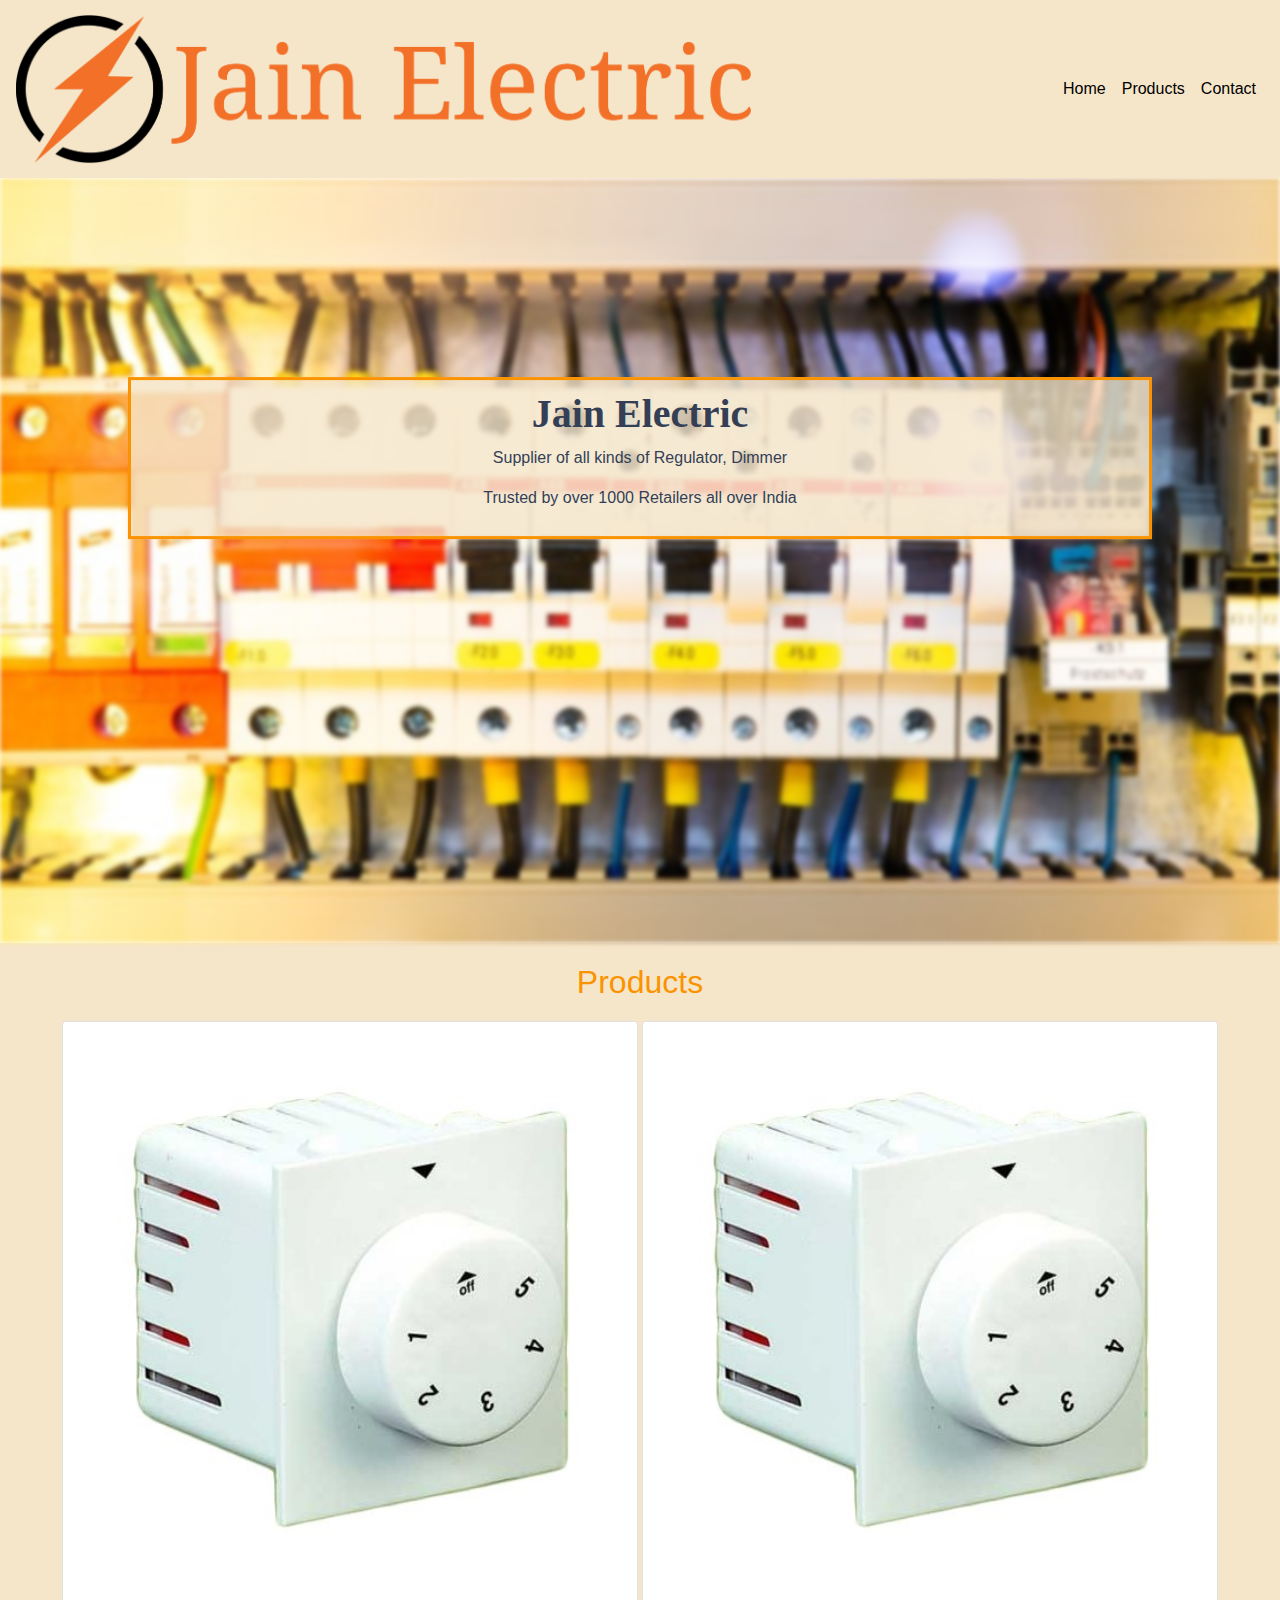
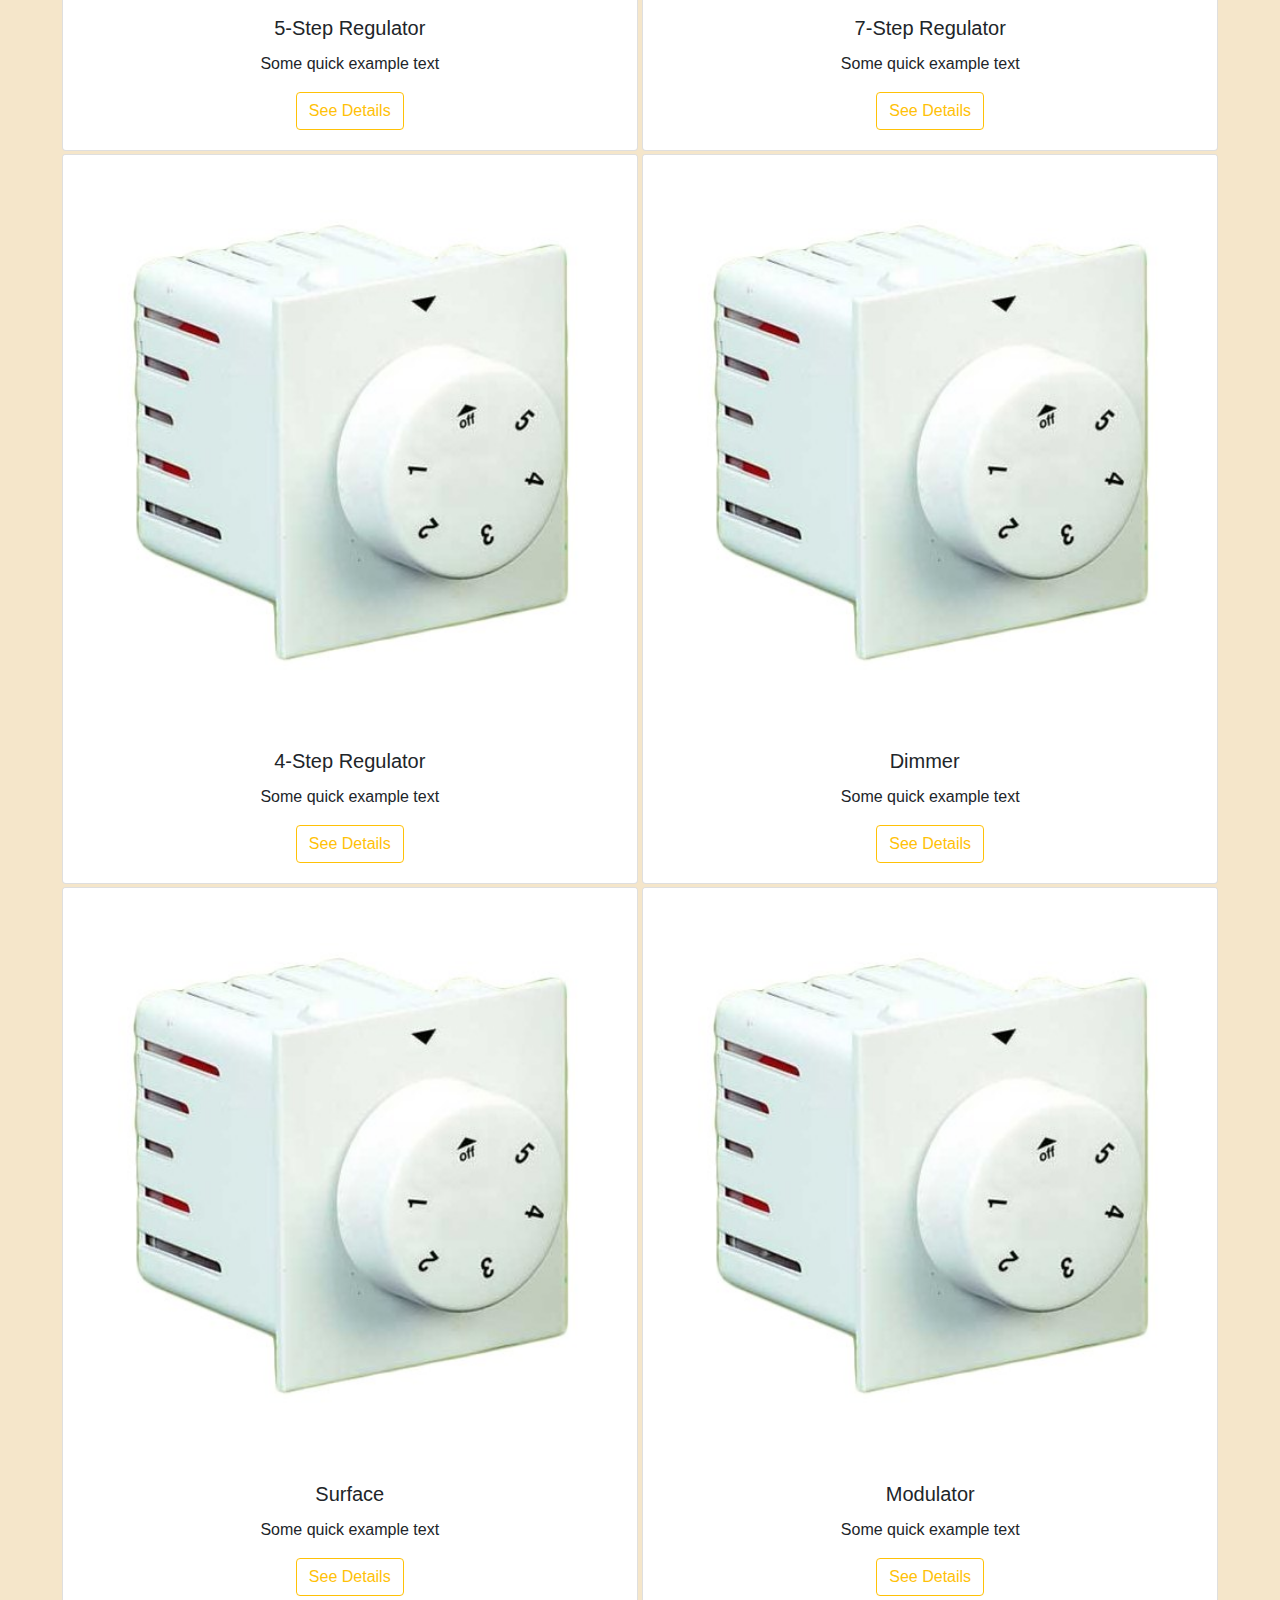
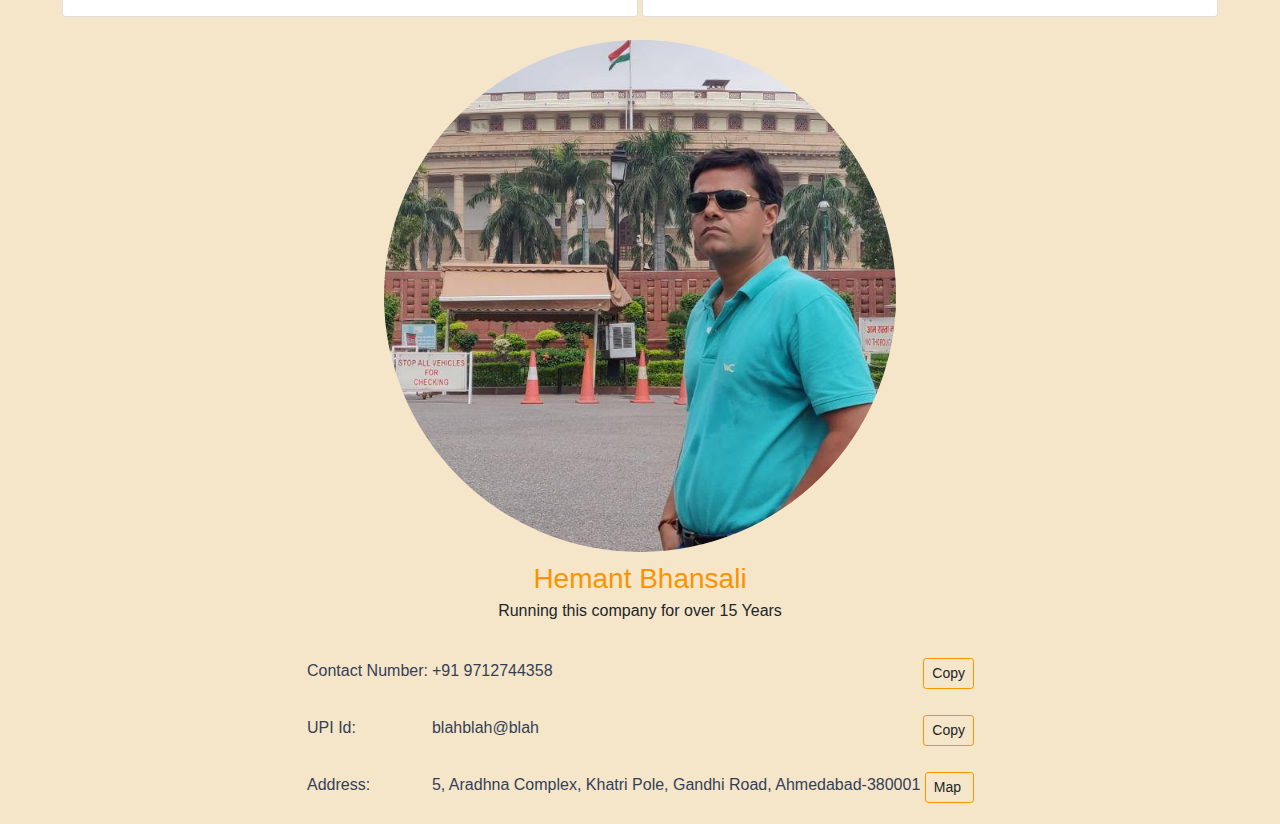
==== index.html @ d1e8cb57 "Add files via upload" ====
<!DOCTYPE html>
<html lang="en">

<head>
    <meta charset="UTF-8">
    <meta http-equiv="X-UA-Compatible" content="IE=edge">
    <meta name="viewport" content="width=device-width, initial-scale=1.0">
    <title>Jain Electric</title>

    <!-- Bootstrap CDN Link -->

    <link rel="stylesheet" href="https://maxcdn.bootstrapcdn.com/bootstrap/4.5.2/css/bootstrap.min.css">

    <!-- Bootstrap JS CDN -->

    <script src="https://ajax.googleapis.com/ajax/libs/jquery/3.5.1/jquery.min.js"></script>
    <script src="https://cdnjs.cloudflare.com/ajax/libs/popper.js/1.16.0/umd/popper.min.js"></script>
    <script src="https://maxcdn.bootstrapcdn.com/bootstrap/4.5.2/js/bootstrap.min.js"></script>

    <!-- CSS Stylesheet -->

    <link rel="stylesheet" href="styles.css">

</head>

<body>
    <nav class="navbar sticky-top navbar-expand-lg navbar-light">
        <a class="navbar-brand" href="index.html" id="logo"><img src="Images/fulllogo.png" alt="" class="logo"></a>
        <button class="navbar-toggler" type="button" data-toggle="collapse" data-target="#navbarSupportedContent"
            aria-controls="navbarSupportedContent" aria-expanded="false" aria-label="Toggle navigation">
            <span class="navbar-toggler-icon"></span>
        </button>
        <div class="collapse navbar-collapse" id="navbarSupportedContent">
            <ul class="navbar-nav ml-auto">
                <li class="nav-item">
                    <a class="nav-link" href="index.html">Home</a>
                </li>
                <li class="nav-item">
                    <a class="nav-link" href="#products-page">Products</a>
                </li>
                <li class="nav-item">
                    <a class="nav-link" href="#contact">Contact</a>
                </li>
            </ul>
        </div>
    </nav>
    <div class="first-page">
        <div class="first-page-img"></div>
        <div class="first-page-text">
            <h1>Jain Electric</h1>
            <p>Supplier of all kinds of Regulator, Dimmer</p>
            <p>Trusted by over 1000 Retailers all over India</p>
        </div>
    </div>
    <div class="products-page" id="products-page">
        <h2>Products</h2>
        <div class="card text-center" style="width: 45vw;">
            <img class="card-img-top" src="Images/5step.jpg">
            <div class="card-body">
                <h5 class="card-title">5-Step Regulator</h5>
                <p class="card-text">Some quick example text</p>
                <a href="5step.html" class="btn btn-outline-warning">See Details</a>
            </div>
        </div>
        <div class="card text-center" style="width: 45vw;">
            <img class="card-img-top" src="Images/5step.jpg">
            <div class="card-body">
                <h5 class="card-title">7-Step Regulator</h5>
                <p class="card-text">Some quick example text</p>
                <a href="7step.html" class="btn btn-outline-warning">See Details</a>
            </div>
        </div>
        <div class="card text-center" style="width: 45vw;">
            <img class="card-img-top" src="Images/5step.jpg">
            <div class="card-body">
                <h5 class="card-title">4-Step Regulator</h5>
                <p class="card-text">Some quick example text</p>
                <a href="4step.html" class="btn btn-outline-warning">See Details</a>
            </div>
        </div>
        <div class="card text-center" style="width: 45vw;">
            <img class="card-img-top" src="Images/5step.jpg">
            <div class="card-body">
                <h5 class="card-title">&nbsp;&nbsp;&nbsp;&nbsp;Dimmer&nbsp;&nbsp;&nbsp;&nbsp;&nbsp;&nbsp;</h5>
                <p class="card-text">Some quick example text</p>
                <a href="dimmer.html" class="btn btn-outline-warning">See Details</a>
            </div>
        </div>
        <div class="card text-center" style="width: 45vw;">
            <img class="card-img-top" src="Images/5step.jpg">
            <div class="card-body">
                <h5 class="card-title">Surface</h5>
                <p class="card-text">Some quick example text</p>
                <a href="surface.html" class="btn btn-outline-warning">See Details</a>
            </div>
        </div>
        <div class="card text-center" style="width: 45vw;">
            <img class="card-img-top" src="Images/5step.jpg">
            <div class="card-body">
                <h5 class="card-title">Modulator</h5>
                <p class="card-text">Some quick example text</p>
                <a href="modulator.html" class="btn btn-outline-warning">See Details</a>
            </div>
        </div>
    </div>
    <footer>
        <div class="contact-div" id="contact">
            <img src="Images/profile.jfif" class="profile-pic">
            <h3 style="margin-bottom: 3px;">Hemant Bhansali</h3>
            <p>Running this company for over 15 Years</p>
            <p>&nbsp;</p>
            <table>
                <tr>
                    <td style="color: #343F56; padding: 2px; text-align: left;vertical-align: top;">Contact Number:</td>
                    <td style="color: #343F56; padding: 2px; text-align: left;vertical-align: top;">+91 9712744358</td>
                    <td><button class="btn btn-sm bttn" onclick="copyNumber()">Copy</button><br></td>
                </tr>
                <tr>
                    <td>&nbsp;</td>
                    <td>&nbsp;</td>
                    <td>&nbsp;</td>
                </tr>
                <tr>
                    <td style="color: #343F56; padding: 2px; text-align: left;vertical-align: top;">UPI Id:</td>
                    <td style="color: #343F56; padding: 2px; text-align: left;vertical-align: top;">blahblah@blah</td>
                    <td><button class="btn btn-sm bttn" onclick="copyUPI()">Copy</button><br></td>
                </tr>
                <tr>
                    <td>&nbsp;</td>
                    <td>&nbsp;</td>
                    <td>&nbsp;</td>
                </tr>
                <tr>
                    <td style="color: #343F56; padding: 2px; text-align: left;vertical-align: top;">Address:</td>
                    <td style="color: #343F56; padding: 2px; text-align: left;vertical-align: top;">5, Aradhna Complex, Khatri Pole, Gandhi Road, Ahmedabad-380001</td>
                    <td><button class="btn btn-sm bttn" onclick="openMap()">Map&nbsp;</button><br></td>
                </tr>
            </table>
            
        </div>
    </footer>
    <script src="index.js"></script>
</body>
</html>
---- styles.css ----
*{
    margin: 0;
    padding: 0;
    box-sizing: border-box;
}

/* NAVBAR */

.logo{
    max-width: 60vw;
    height: auto;
}

.navbar{
    background-color: rgb(245, 230, 202);
}

.navbar-light .navbar-nav .nav-link{
    color: rgba(0,0,0,1);
}

/* FIRST PAGE */

.first-page-img{
    background-image: url(Images/bgImage.jpg);
    height: 85vh;
    width: 100vw;
    background-position: center;
    background-repeat: no-repeat;
    background-size: cover;
    /* Blur Effect */
    filter: blur(2px); 
    -webkit-filter: blur(2px);
}

.first-page-text{
    background-color: rgb(0,0,0); 
    background-color: rgba(245,230,202, 0.8); 
    color: #343F56;
    border: 3px solid #FB9300;
    position: absolute;
    top: 50%;
    left: 50%;
    transform: translate(-50%, -45%);
    z-index: 2;
    width: 80%;
    padding: 10px;
    text-align: center;
}
.first-page-text h1{
    font-family: 'Times New Roman', Times, serif;
    font-weight: bold;
}

/* PRODUCTS PAGE */

.products-page{
    padding-top: 20px;
    text-align: center;
    background-color: #F5E6CA;
}

.products-page h2{
    color: #FB9300;
    margin-bottom: 20px;
}

.card{
    display: inline-block;
    margin-bottom: 3px;
}

/* FOOTER */

footer{
    background-color: #F5E6CA;
    padding: 20px;
    text-align: center;
    align-items: center;
}

.profile-pic{
    width: 40vw;
    height: 40vw;
    border-radius: 50%;
}

.contact-div h3{
    
    margin-top: 10px;
    color: #FB9300; 
    
}
.contact-div p{
    margin-bottom: 5px;
}

.bttn{
    border-color: #FB9300;
    margin: 1px;
    float: right;
}

.footer-links{
    color: #F54748;
}
table{
    margin: auto;
}
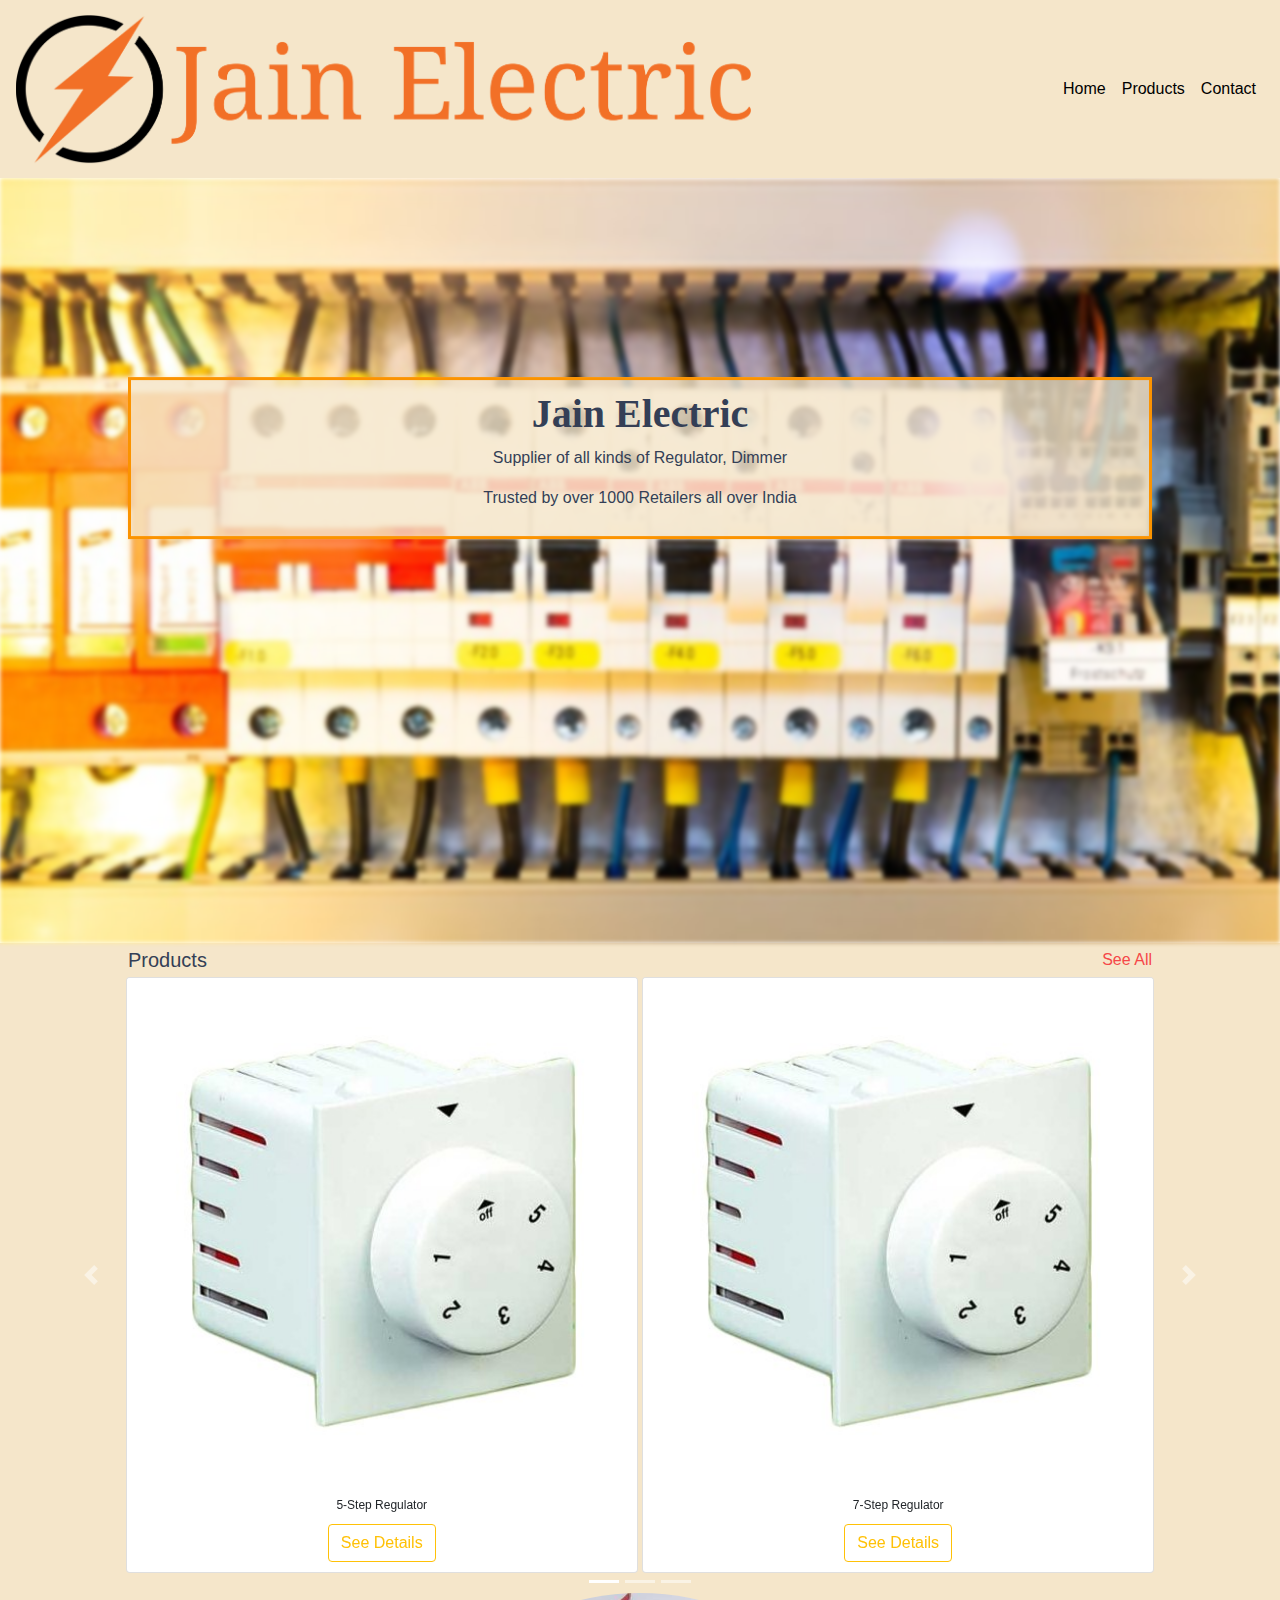
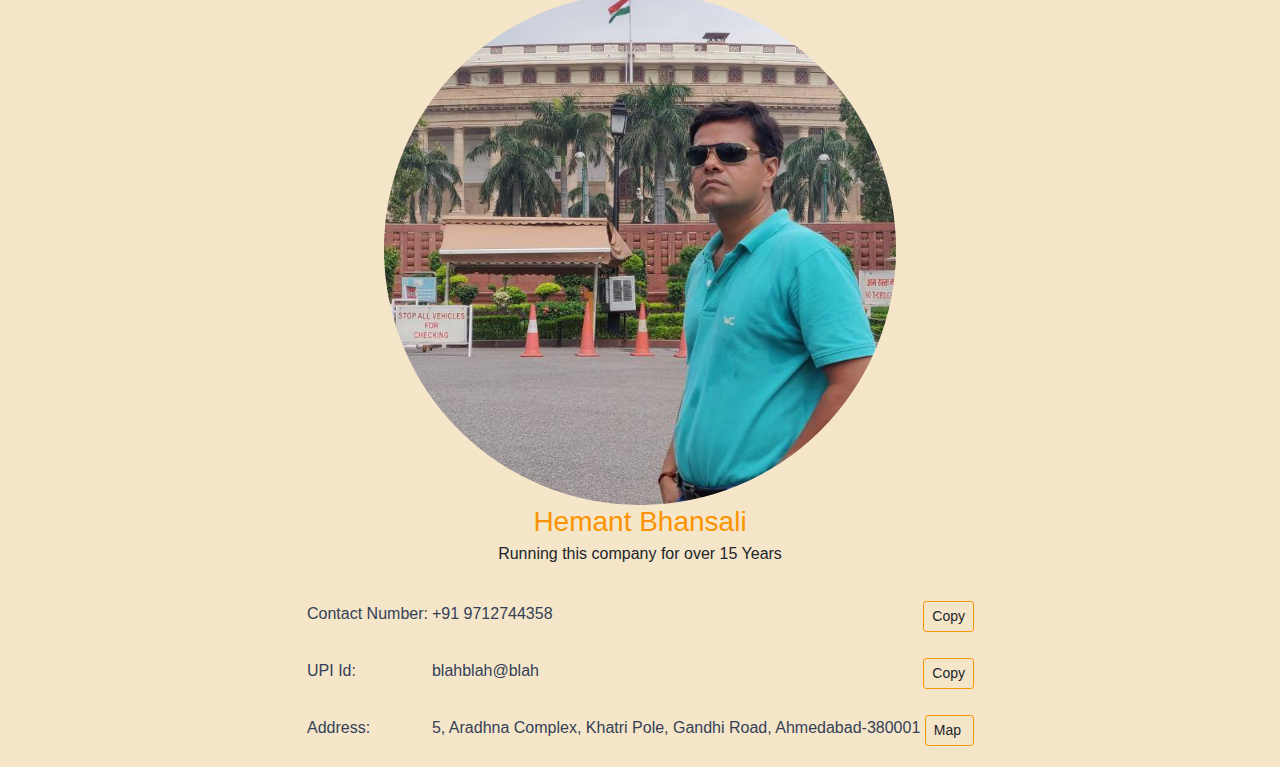
==== commit 1405dcb2: "Add files via upload" ====
--- a/index.html
+++ b/index.html
@@ -52,57 +52,78 @@
             <p>Trusted by over 1000 Retailers all over India</p>
         </div>
     </div>
-    <div class="products-page" id="products-page">
-        <h2>Products</h2>
-        <div class="card text-center" style="width: 45vw;">
-            <img class="card-img-top" src="Images/5step.jpg">
-            <div class="card-body">
-                <h5 class="card-title">5-Step Regulator</h5>
-                <p class="card-text">Some quick example text</p>
-                <a href="5step.html" class="btn btn-outline-warning">See Details</a>
+    <div class="product-slider">
+        <h5 class="h5-products">Products</h5>
+        <a class="see-all-link footer-links" href="#">See All</a>
+        <div id="carouselExampleIndicators" class="carousel slide" data-interval="false">
+            <ol class="carousel-indicators">
+                <li data-target="#carouselExampleIndicators" data-slide-to="0" class="active"></li>
+                <li data-target="#carouselExampleIndicators" data-slide-to="1"></li>
+                <li data-target="#carouselExampleIndicators" data-slide-to="2"></li>
+            </ol>
+            <div class="carousel-inner">
+                <div class="carousel-item active">
+                    <div class="card text-center"">
+                        <img class="card-img-top" src="Images/5step.jpg">
+                        <div class="card-body">
+                            <h5 class="card-title">5-Step Regulator</h5>
+                            <a href="5step.html" class="btn btn-outline-warning">See Details</a>
+                        </div>
+                    </div>
+                    <div class="card text-center"">
+                        <img class="card-img-top" src="Images/5step.jpg">
+                        <div class="card-body">
+                            <h5 class="card-title">7-Step Regulator</h5>
+                            <a href="7step.html" class="btn btn-outline-warning">See Details</a>
+                        </div>
+                    </div>
+                </div>
+                <div class="carousel-item">
+                    <div class="card text-center"">
+                        <img class="card-img-top" src="Images/5step.jpg">
+                        <div class="card-body">
+                            <h5 class="card-title">4-Step Regulator</h5>
+                            <a href="4step.html" class="btn btn-outline-warning">See Details</a>
+                        </div>
+                    </div>
+                    <div class="card text-center"">
+                        <img class="card-img-top" src="Images/5step.jpg">
+                        <div class="card-body">
+                            <h5 class="card-title">Dimmer</h5>
+                            <a href="dimmer.html" class="btn btn-outline-warning">See Details</a>
+                        </div>
+                    </div>
+                </div>
+                <div class="carousel-item">
+                    <div class="card text-center"">
+                        <img class="card-img-top" src="Images/5step.jpg">
+                        <div class="card-body">
+                            <h5 class="card-title">Surface</h5>
+                            <a href="surface.html" class="btn btn-outline-warning">See Details</a>
+                        </div>
+                    </div>
+                    <div class="card text-center"">
+                        <img class="card-img-top" src="Images/5step.jpg">
+                        <div class="card-body">
+                            <h5 class="card-title">Modulator</h5>
+                            <a href="modulator.html" class="btn btn-outline-warning">See Details</a>
+                        </div>
+                    </div>
+                </div>
             </div>
-        </div>
-        <div class="card text-center" style="width: 45vw;">
-            <img class="card-img-top" src="Images/5step.jpg">
-            <div class="card-body">
-                <h5 class="card-title">7-Step Regulator</h5>
-                <p class="card-text">Some quick example text</p>
-                <a href="7step.html" class="btn btn-outline-warning">See Details</a>
-            </div>
-        </div>
-        <div class="card text-center" style="width: 45vw;">
-            <img class="card-img-top" src="Images/5step.jpg">
-            <div class="card-body">
-                <h5 class="card-title">4-Step Regulator</h5>
-                <p class="card-text">Some quick example text</p>
-                <a href="4step.html" class="btn btn-outline-warning">See Details</a>
-            </div>
-        </div>
-        <div class="card text-center" style="width: 45vw;">
-            <img class="card-img-top" src="Images/5step.jpg">
-            <div class="card-body">
-                <h5 class="card-title">&nbsp;&nbsp;&nbsp;&nbsp;Dimmer&nbsp;&nbsp;&nbsp;&nbsp;&nbsp;&nbsp;</h5>
-                <p class="card-text">Some quick example text</p>
-                <a href="dimmer.html" class="btn btn-outline-warning">See Details</a>
-            </div>
-        </div>
-        <div class="card text-center" style="width: 45vw;">
-            <img class="card-img-top" src="Images/5step.jpg">
-            <div class="card-body">
-                <h5 class="card-title">Surface</h5>
-                <p class="card-text">Some quick example text</p>
-                <a href="surface.html" class="btn btn-outline-warning">See Details</a>
-            </div>
-        </div>
-        <div class="card text-center" style="width: 45vw;">
-            <img class="card-img-top" src="Images/5step.jpg">
-            <div class="card-body">
-                <h5 class="card-title">Modulator</h5>
-                <p class="card-text">Some quick example text</p>
-                <a href="modulator.html" class="btn btn-outline-warning">See Details</a>
-            </div>
-        </div>
-    </div>
+            <a class="carousel-control-prev" href="#carouselExampleIndicators" role="button" data-slide="prev">
+                <span class="carousel-control-prev-icon" aria-hidden="true"></span>
+                <span class="sr-only">Previous</span>
+            </a>
+            <a class="carousel-control-next" href="#carouselExampleIndicators" role="button" data-slide="next">
+                <span class="carousel-control-next-icon" aria-hidden="true"></span>
+                <span class="sr-only">Next</span>
+            </a>
+        </div>
+    </div>
+
+
+
     <footer>
         <div class="contact-div" id="contact">
             <img src="Images/profile.jfif" class="profile-pic">
@@ -132,13 +153,64 @@
                 </tr>
                 <tr>
                     <td style="color: #343F56; padding: 2px; text-align: left;vertical-align: top;">Address:</td>
-                    <td style="color: #343F56; padding: 2px; text-align: left;vertical-align: top;">5, Aradhna Complex, Khatri Pole, Gandhi Road, Ahmedabad-380001</td>
+                    <td style="color: #343F56; padding: 2px; text-align: left;vertical-align: top;">5, Aradhna Complex,
+                        Khatri Pole, Gandhi Road, Ahmedabad-380001</td>
                     <td><button class="btn btn-sm bttn" onclick="openMap()">Map&nbsp;</button><br></td>
                 </tr>
             </table>
-            
+
         </div>
     </footer>
     <script src="index.js"></script>
 </body>
-</html>+
+</html>
+
+<!-- <div class="card text-center" style="width: 45vw;">
+    <img class="card-img-top" src="Images/5step.jpg">
+    <div class="card-body">
+        <h5 class="card-title">5-Step Regulator</h5>
+        <p class="card-text">Some quick example text</p>
+        <a href="5step.html" class="btn btn-outline-warning">See Details</a>
+    </div>
+</div>
+<div class="card text-center" style="width: 45vw;">
+    <img class="card-img-top" src="Images/5step.jpg">
+    <div class="card-body">
+        <h5 class="card-title">7-Step Regulator</h5>
+        <p class="card-text">Some quick example text</p>
+        <a href="7step.html" class="btn btn-outline-warning">See Details</a>
+    </div>
+</div>
+<div class="card text-center" style="width: 45vw;">
+    <img class="card-img-top" src="Images/5step.jpg">
+    <div class="card-body">
+        <h5 class="card-title">4-Step Regulator</h5>
+        <p class="card-text">Some quick example text</p>
+        <a href="4step.html" class="btn btn-outline-warning">See Details</a>
+    </div>
+</div>
+<div class="card text-center" style="width: 45vw;">
+    <img class="card-img-top" src="Images/5step.jpg">
+    <div class="card-body">
+        <h5 class="card-title">&nbsp;&nbsp;&nbsp;&nbsp;Dimmer&nbsp;&nbsp;&nbsp;&nbsp;&nbsp;&nbsp;</h5>
+        <p class="card-text">Some quick example text</p>
+        <a href="dimmer.html" class="btn btn-outline-warning">See Details</a>
+    </div>
+</div>
+<div class="card text-center" style="width: 45vw;">
+    <img class="card-img-top" src="Images/5step.jpg">
+    <div class="card-body">
+        <h5 class="card-title">Surface</h5>
+        <p class="card-text">Some quick example text</p>
+        <a href="surface.html" class="btn btn-outline-warning">See Details</a>
+    </div>
+</div>
+<div class="card text-center" style="width: 45vw;">
+    <img class="card-img-top" src="Images/5step.jpg">
+    <div class="card-body">
+        <h5 class="card-title">Modulator</h5>
+        <p class="card-text">Some quick example text</p>
+        <a href="modulator.html" class="btn btn-outline-warning">See Details</a>
+    </div>
+</div>  -->--- a/styles.css
+++ b/styles.css
@@ -53,21 +53,42 @@
 }
 
 /* PRODUCTS PAGE */
-
-.products-page{
-    padding-top: 20px;
+.h5-products{
+    display: inline-block;
+    margin: 5px;
+    margin-left: 10vw;
+    color: #343F56;
+}
+.see-all-link{
+    float: right;
+    margin: 5px;
+    margin-right: 10vw;
+}
+.carousel-item{
+    align-items: center;
     text-align: center;
+}
+.product-slider{
     background-color: #F5E6CA;
 }
-
-.products-page h2{
-    color: #FB9300;
-    margin-bottom: 20px;
-}
-
 .card{
     display: inline-block;
-    margin-bottom: 3px;
+    width: 40vw;
+}
+.card-body{
+    padding: 10px;
+}
+.card-title{
+    font-size: 12px;
+}
+.carousel-control-prev{
+    margin-left: -5px;
+}
+.carousel-control-next{
+    margin-right: -5px;
+}
+.carousel-indicators{
+    margin-bottom: -20px;
 }
 
 /* FOOTER */
@@ -87,7 +108,7 @@
 
 .contact-div h3{
     
-    margin-top: 10px;
+    margin-top: 0px;
     color: #FB9300; 
     
 }
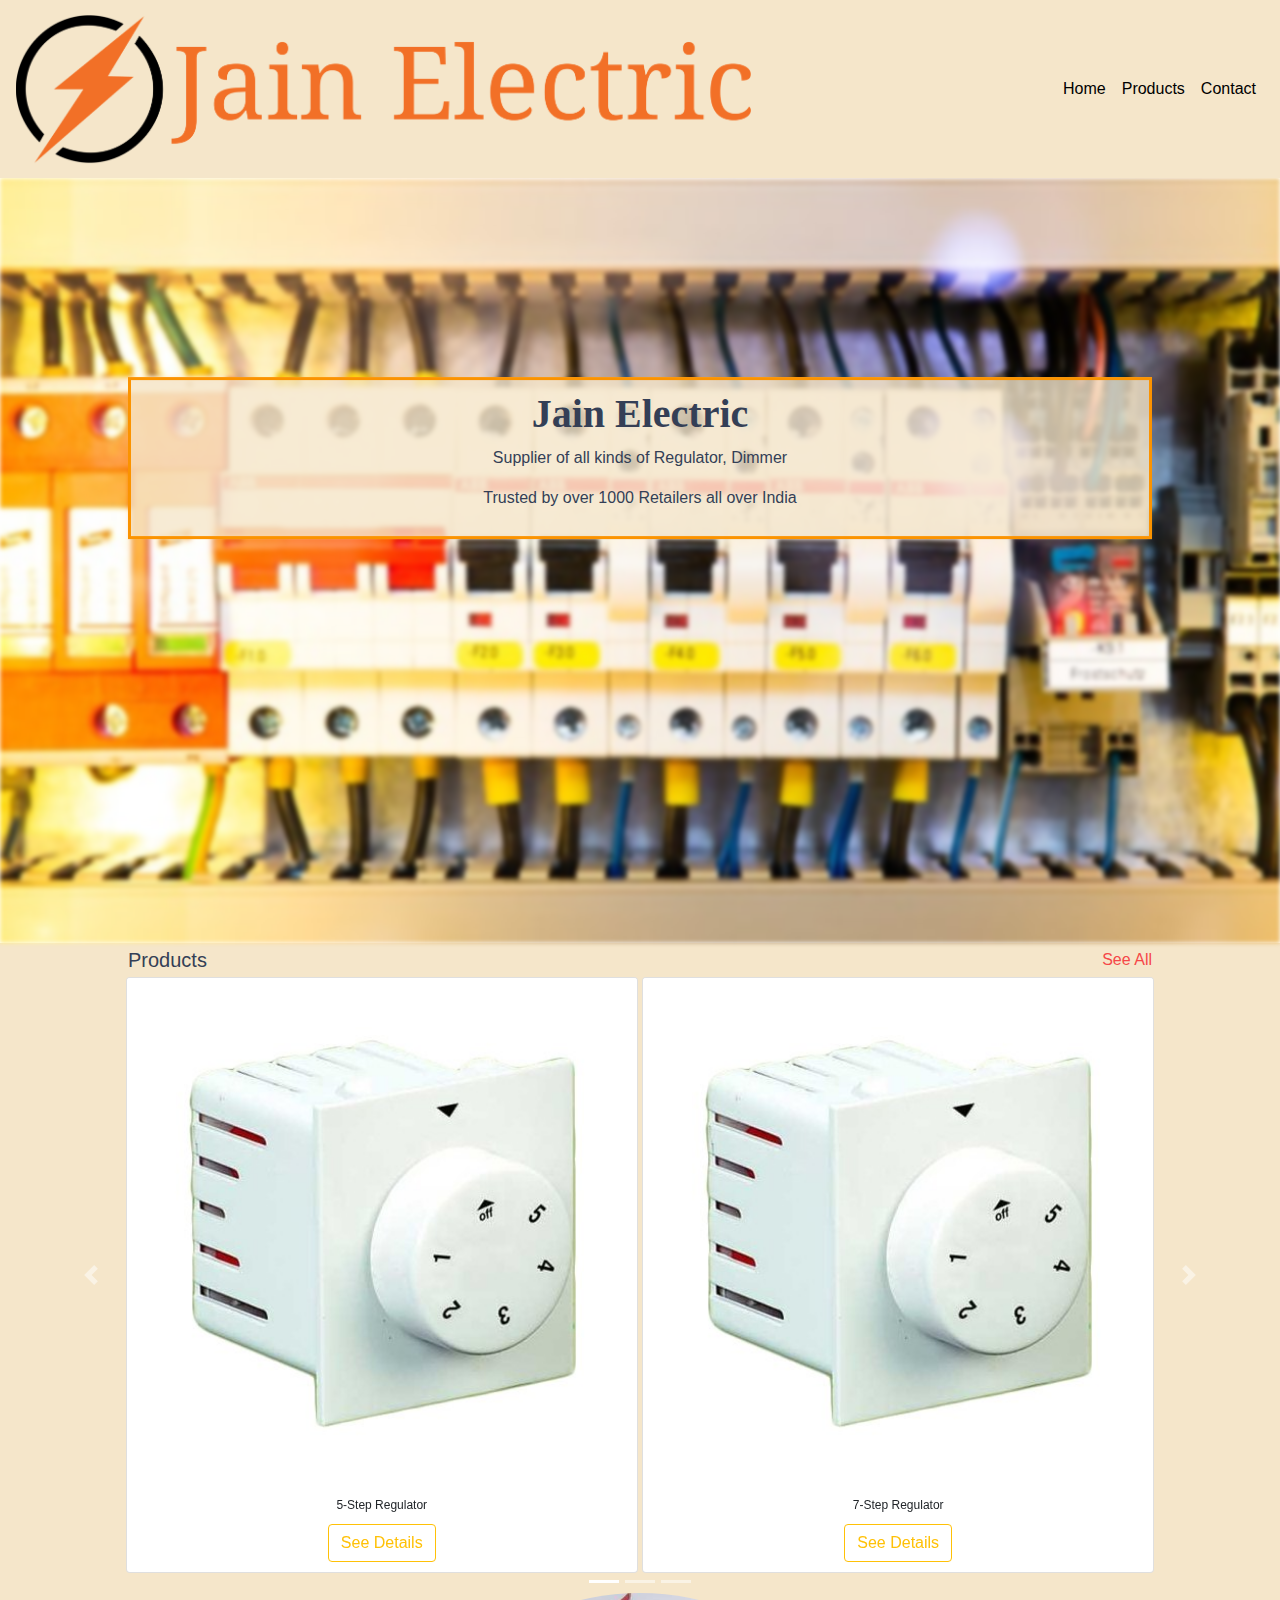
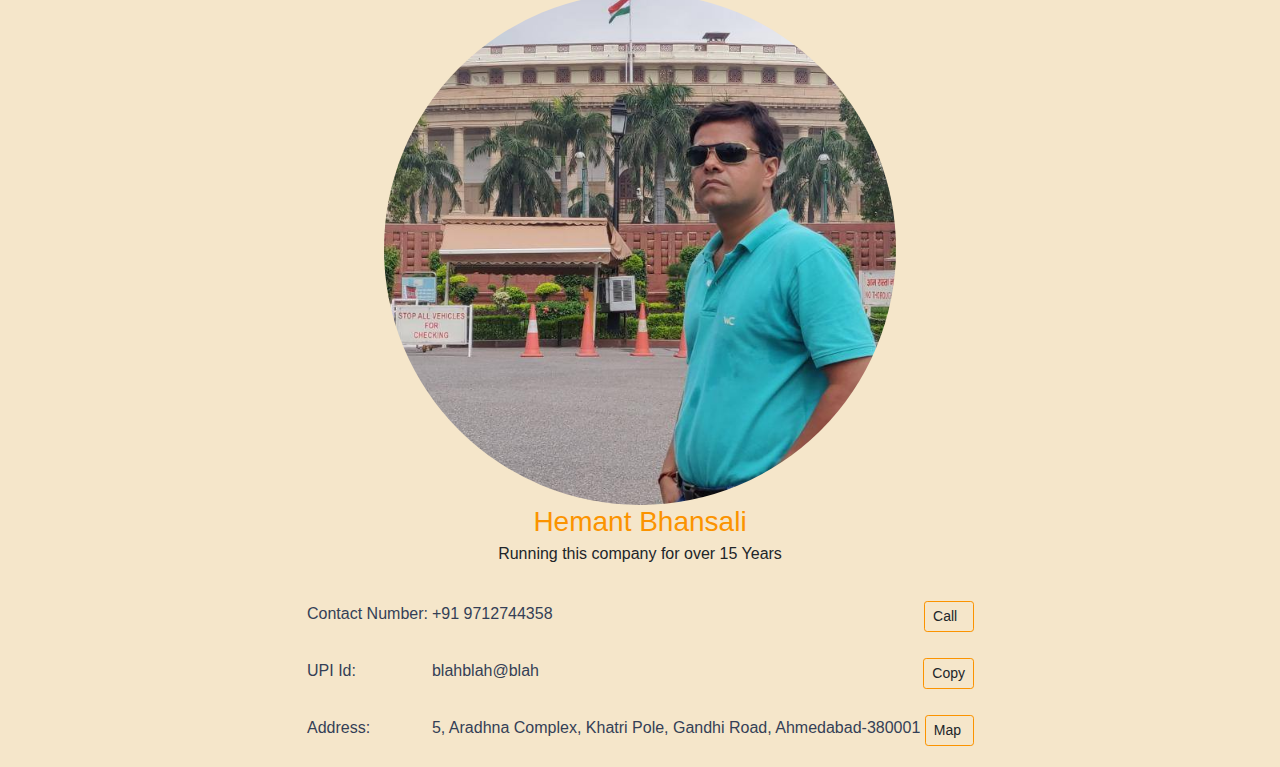
==== commit f0c42d48: "Add files via upload" ====
--- a/index.html
+++ b/index.html
@@ -36,10 +36,10 @@
                     <a class="nav-link" href="index.html">Home</a>
                 </li>
                 <li class="nav-item">
-                    <a class="nav-link" href="#products-page">Products</a>
+                    <a class="nav-link" href="index.html#product-slider">Products</a>
                 </li>
                 <li class="nav-item">
-                    <a class="nav-link" href="#contact">Contact</a>
+                    <a class="nav-link" href="index.html#contact">Contact</a>
                 </li>
             </ul>
         </div>
@@ -52,9 +52,9 @@
             <p>Trusted by over 1000 Retailers all over India</p>
         </div>
     </div>
-    <div class="product-slider">
+    <div class="product-slider" id="product-slider">
         <h5 class="h5-products">Products</h5>
-        <a class="see-all-link footer-links" href="#">See All</a>
+        <a class="see-all-link footer-links" href="allproducts.html">See All</a>
         <div id="carouselExampleIndicators" class="carousel slide" data-interval="false">
             <ol class="carousel-indicators">
                 <li data-target="#carouselExampleIndicators" data-slide-to="0" class="active"></li>
@@ -134,7 +134,7 @@
                 <tr>
                     <td style="color: #343F56; padding: 2px; text-align: left;vertical-align: top;">Contact Number:</td>
                     <td style="color: #343F56; padding: 2px; text-align: left;vertical-align: top;">+91 9712744358</td>
-                    <td><button class="btn btn-sm bttn" onclick="copyNumber()">Copy</button><br></td>
+                    <td><a class="btn btn-sm bttn" href="tel:+91 9712744368">Call&nbsp;&nbsp;</a><br></td>
                 </tr>
                 <tr>
                     <td>&nbsp;</td>
@@ -161,6 +161,7 @@
 
         </div>
     </footer>
+    <script src="https://ajax.googleapis.com/ajax/libs/jquery/3.6.0/jquery.min.js"></script>
     <script src="index.js"></script>
 </body>
 
--- a/styles.css
+++ b/styles.css
@@ -128,3 +128,70 @@
 table{
     margin: auto;
 }
+                                                    /* PRODUCTS FILE */
+.hcard{
+    background-color: #F5E6CA;
+    border-color: #FB9300;
+    border: solid #FB9300;
+    border-radius: 25px;
+    text-align: left;
+    margin: 5px 2px;
+}
+.left-content{
+    display: inline-block;
+    margin-right: 4px;
+}
+.right-content{
+    display: inline-block;
+    font-size: 12px;
+    color: #343F56;
+    vertical-align: middle;
+}
+.left-img
+{
+    width: 40vw;
+    height: 40vw;
+    border-radius: 25px;
+}
+
+                                                    /* Products template */
+.gallery{
+    width: 100vw;
+    padding: auto 5vw;
+    text-align: center;
+}
+.main-img{
+    width: 90vw;
+    height: 90vw;
+    margin-bottom: 3px;
+    border: solid #FB9300;
+    border-radius: 25px;
+}
+.smol-img{
+    display: inline-block;
+    width: 21vw;
+    height: 21vw;
+    border: solid #FB9300;
+    border-radius: 25px;
+}
+.img1{
+    margin-right: 1vw;
+}
+.img2{
+    margin-right: 1vw;
+}
+.img3{
+    margin-right: 1vw;
+}
+.img4{
+    margin-left: 0vw;
+}
+
+.product-price{
+    margin: 5vw;
+    margin-bottom: 1vw;
+    color: #343F56;
+}
+.product-desc{
+    margin-left: 5vw;
+}